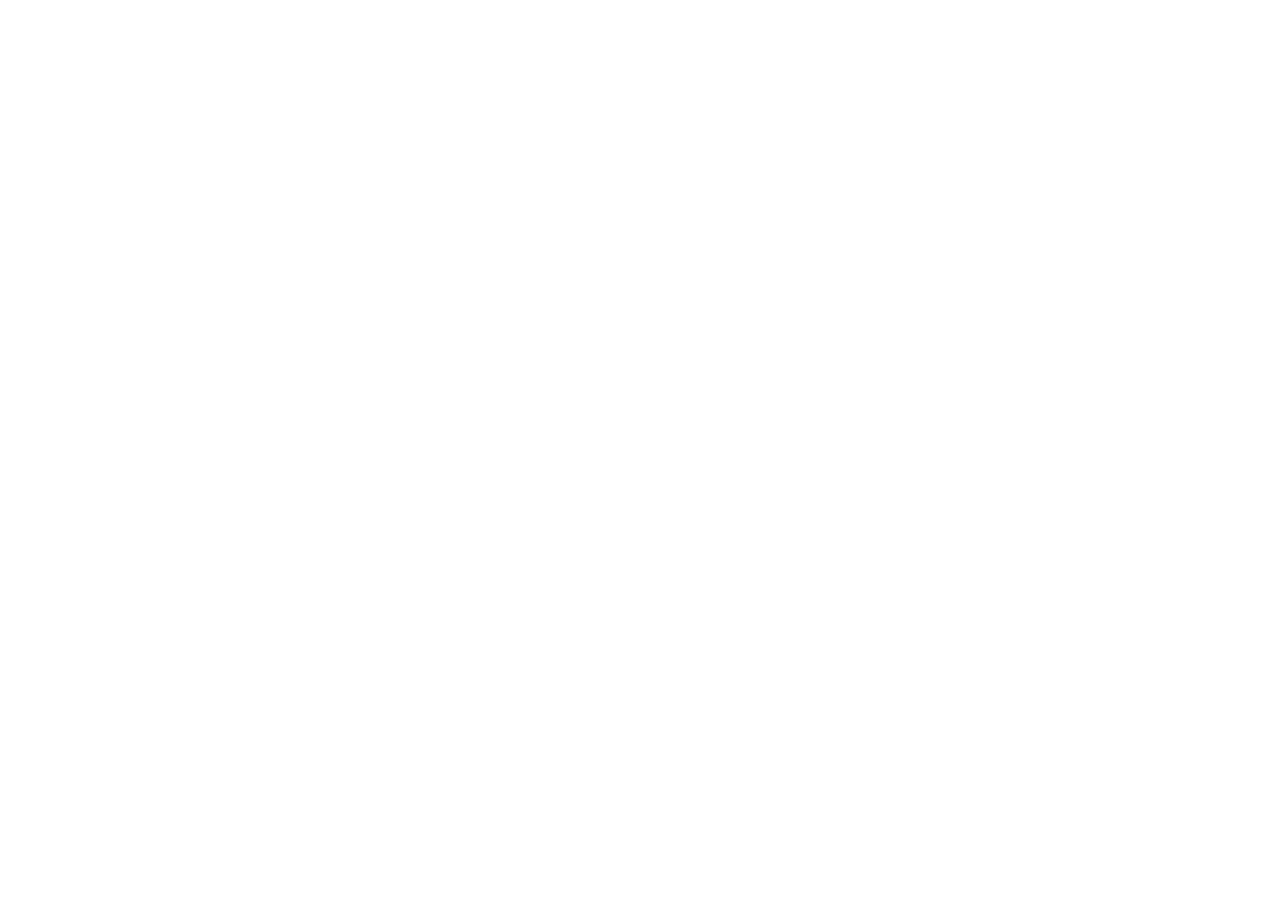
==== index.html @ 5f8550ab "index" ====
<!DOCTYPE html>
<html lang="en">
<head>
    <meta charset="UTF-8">
    <meta name="viewport" content="width=device-width, initial-scale=1.0">
    <title>Document</title>
</head>
<body>
    
</body>
</html>
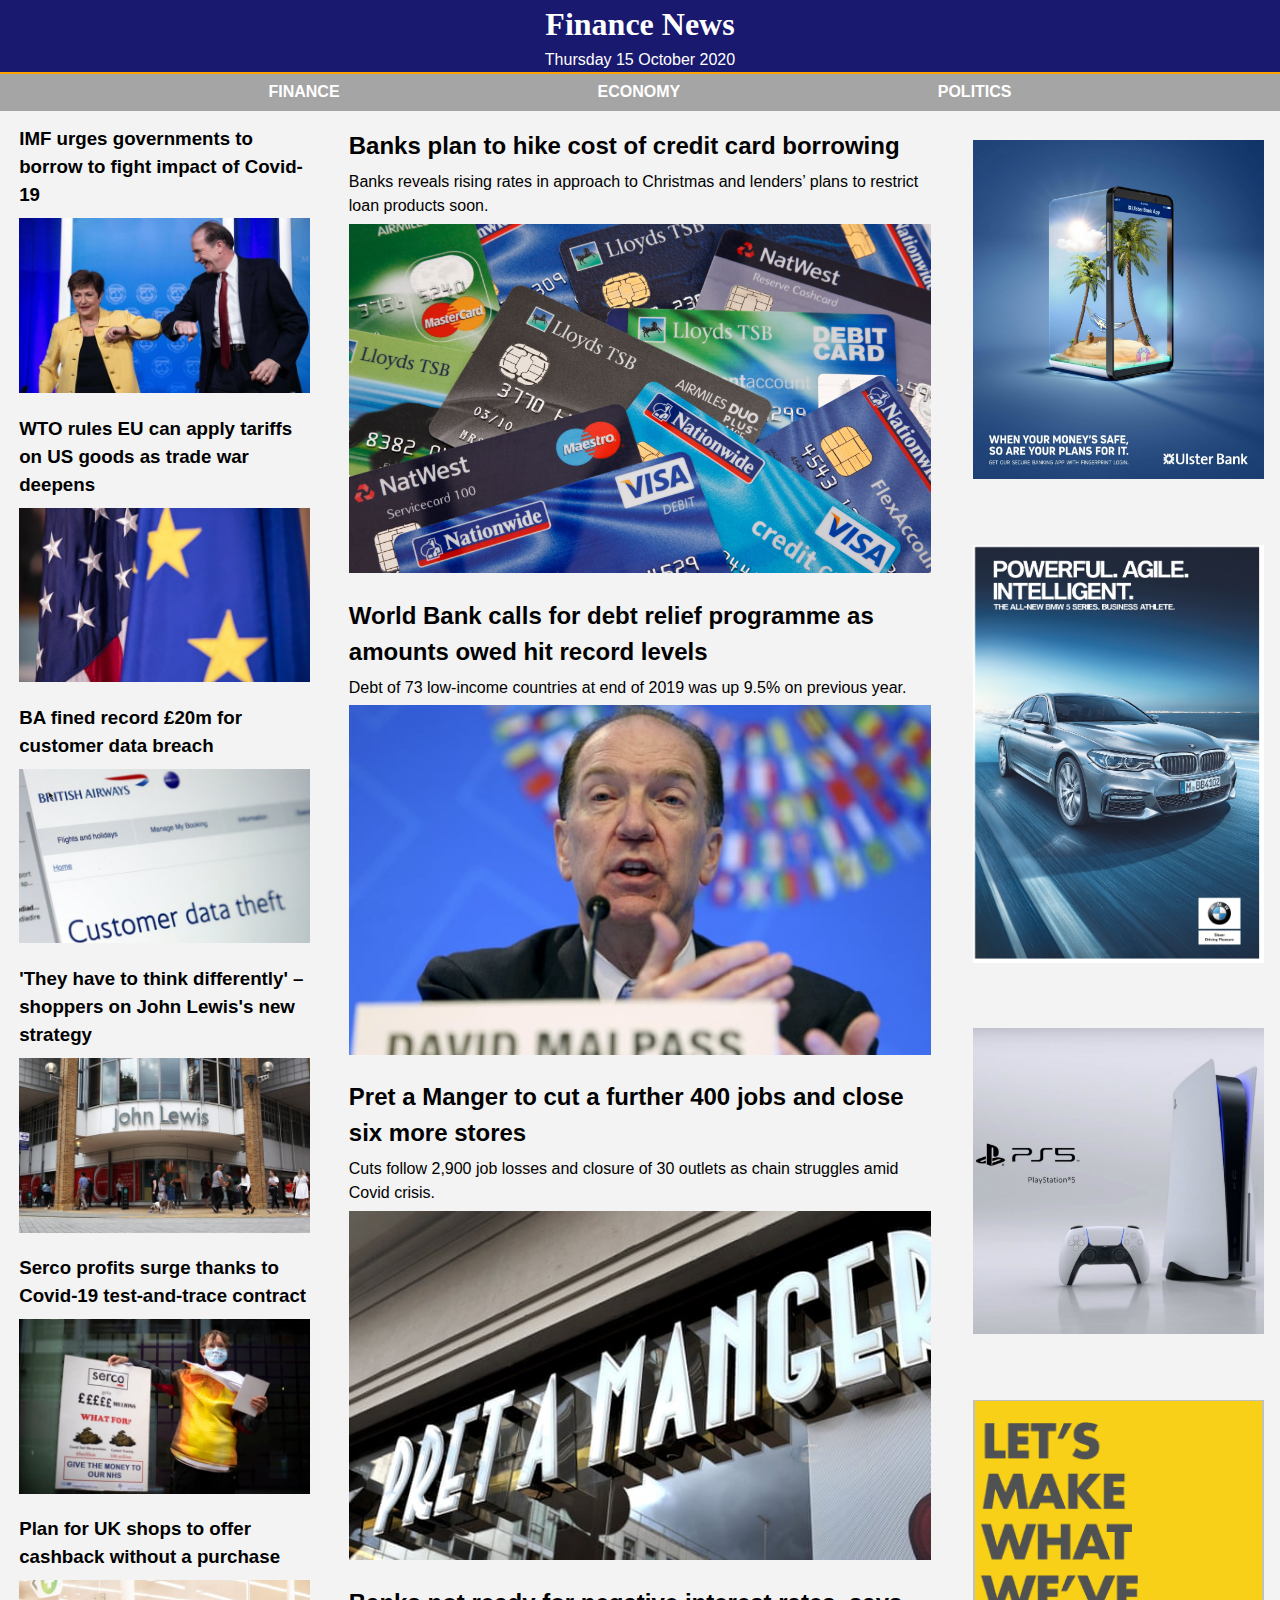
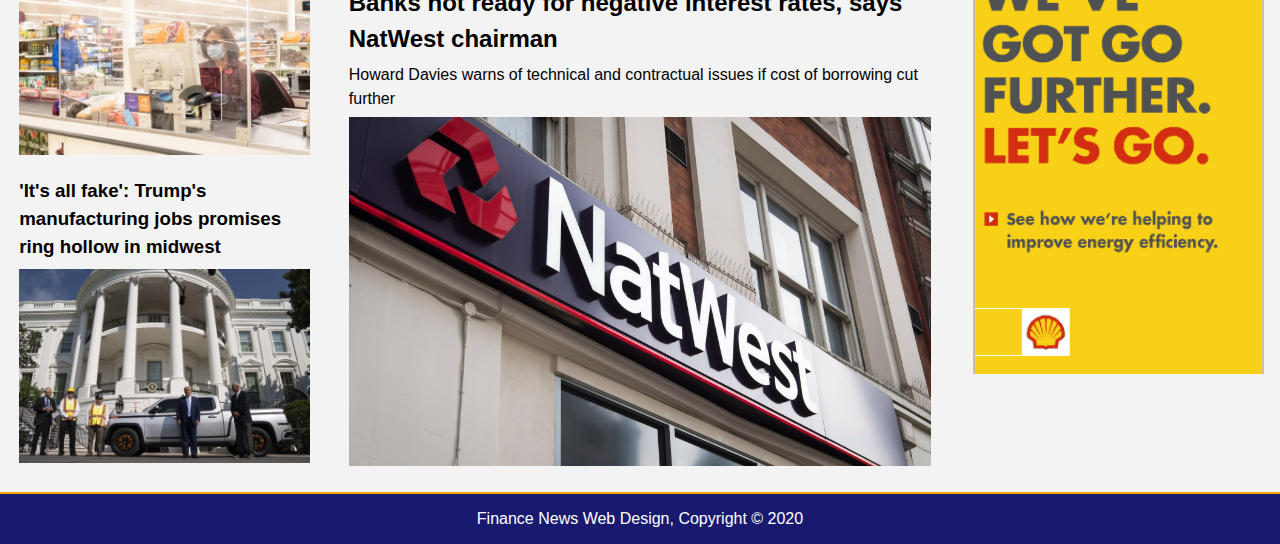
==== commit dabc45d8: "first commit" ====
--- a/index.html
+++ b/index.html
@@ -1,11 +1,121 @@
 <!DOCTYPE html>
 <html lang="en">
-<head>
-    <meta charset="UTF-8">
-    <meta name="viewport" content="width=device-width, initial-scale=1.0">
-    <title>Document</title>
-</head>
-<body>
-    
-</body>
+    <head>
+        <meta charset="UTF-8">
+        <meta name="viewport" content="width=device-width, initial-scale=1.0">
+        <title>Finance News</title>
+        <link rel= "stylesheet" type="text/css" href="css/normalize.css">
+        <link rel= "stylesheet" type="text/css" href="css/style.css">
+    </head>
+    <body>        
+        <header>     
+            <h1>
+                <a class="head" href="#">Finance News
+                </a>
+            </h1>
+                <p>Thursday 15 October 2020                
+                </p>
+        </header>        
+        <nav> <!-- menu -->
+            <ul> 
+                <li>
+                    <a href="">Finance                    
+                    </a>
+                </li>
+                <li>
+                    <a href="">Economy                        
+                    </a>
+                </li>
+                <li><a href="">Politics                    
+                    </a>
+                </li>                        
+            </ul>
+        </nav>       
+        <section> <!-- main area -->
+            <div id="showcase">
+                <div class="main-news">
+                    <h2>
+                        <a href="">Banks plan to hike cost of credit card borrowing                            
+                        </a>
+                    </h2>
+                        <p>Banks reveals rising rates in approach to Christmas and lenders’ plans to restrict loan products soon.
+                       </p>
+                        <figure>
+                            <img src="img/5616.jpg" alt="Various credit cards">
+                        </figure>
+                    <h2>
+                        <a href="">World Bank calls for debt relief programme as amounts owed hit record levels                            
+                        </a>
+                    </h2>
+                        <p>Debt of 73 low-income countries at end of 2019 was up 9.5% on previous year.
+                        </p>
+                        <figure>
+                            <img src="img/4785.jpg" alt="The World Bank President">
+                        </figure>
+                    <h2>
+                        <a href="">Pret a Manger to cut a further 400 jobs and close six more stores
+                        </a>
+                    </h2>
+                        <p>Cuts follow 2,900 job losses and closure of 30 outlets as chain struggles amid Covid crisis.                            
+                        </p>
+                        <figure>
+                            <img src="img/2986.jpg" alt="A Pret a Manager top sign">
+                        </figure>
+                    <h2>
+                        <a href="">Banks not ready for negative interest rates, says NatWest chairman                            
+                        </a>
+                    </h2>
+                        <p>
+                            Howard Davies warns of technical and contractual issues if cost of borrowing cut further
+                        </p>
+                        <figure>
+                            <img src="img/3500.jpg" alt="Bank">
+                        </figure>
+                </div>
+                <div class="secondary-news">
+                    <h3><a href="">IMF urges governments to borrow to fight impact of Covid-19</a></h3>
+                    <figure><img src="img/4725.jpg" alt="The IMF managing director, Kristalina Georgieva, and World Bank president, David Malpass, at a joint press briefing in Washington"></figure>
+                    <h3><a href="">WTO rules EU can apply tariffs on US goods as trade war deepens</a></h3>
+                    <figure>
+                        <img src="img/6000.jpg" alt="USA and EU flags">
+                    </figure>
+                    <h3><a href="">BA fined record £20m for customer data breach</a></h3>
+                    <figure>
+                        <img src="img/3070.jpg" alt="The email sent to BA customers after data breach in 2018">
+                    </figure>
+                    <h3><a href="">'They have to think differently' – shoppers on John Lewis's new strategy</a></h3>
+                    <figure>
+                        <img src="img/4896.jpg" alt="Customers outside the John Lewis store in Kingston">
+                    </figure>
+                    <h3><a href="">Serco profits surge thanks to Covid-19 test-and-trace contract</a></h3>
+                    <figure><img src="img/3501.jpg" alt="Demonstrator at a protest against Serco’s"></figure>
+                    <h3><a href="">Plan for UK shops to offer cashback without a purchase</a></h3>
+                    <figure>
+                        <img src="img/2483.jpg" alt="Supermarket checkout">
+                    </figure>
+                    <h3><a href="">'It's all fake': Trump's manufacturing jobs promises ring hollow in midwest</a></h3>
+                    <figure>
+                        <img src="img/5614.jpg" alt="Donald Trump poses with the Lordstown Motors CEO, Steve Burns, and workers at the White House last month.">
+                    </figure>
+                    </div>
+                <div class="ads">
+                    <figure>
+                        <a href=""><img src="img/ad01.png" alt="bank advertising"></a>
+                    </figure>
+                    <figure>
+                        <a href=""><img src="img/ad02.jpg" alt="car advertising"></a>
+                    </figure>
+                    <figure>
+                        <a href=""><img src="img/ad03.jpg" alt="ps5 advertising"></a>
+                    </figure>
+                    <figure>
+                        <a href=""><img src="img/ad04.png" alt="shell advertising"></a>
+                    </figure>
+                </div>
+            </div>
+        </section>
+        <footer>
+            <p>Finance News Web Design, Copyright &copy; 2020</p>
+        </footer>
+    </body>
 </html>--- a/css/style.css
+++ b/css/style.css
@@ -0,0 +1,123 @@
+@media (min-width:480px){
+    #showcase {
+        display: flex;
+        align-items: flex-start;
+        }
+    }
+@media (min-width:768) {
+
+}    
+    
+@media (max-width:480px){
+    nav {
+        display: none;        
+    }
+    h2 {
+        line-height: 100%;
+    }
+    p {
+        line-height: 120%;
+    }
+}
+body {
+    background-color: rgb(243, 243, 243);
+    font-family: 'Gill Sans', 'Gill Sans MT', Calibri, 'Trebuchet MS', sans-serif ;
+    line-height: 1.5;
+    margin: 0;    
+}
+header{ /* topbar */
+    background-color: midnightblue;
+    color: white;
+    text-align: center    
+}
+h1 {
+    font-family: Cambria, Cochin, Georgia, Times, 'Times New Roman', serif;
+    margin: 0;  
+}
+.head { /* logo color */
+    color: white;    
+}
+.head:hover { /* mouse over logo link */
+    color: white
+}
+header p { /* date */
+    margin: 0;    
+}
+/* menu */
+    ul { 
+        font-weight: bold;
+        text-transform: uppercase;
+        text-decoration: none;  
+        text-align: center; 
+        padding: 0px;
+        margin: 0;        
+    }
+    li { 
+        display: inline;      
+    }
+    nav {
+        background-color:rgb(165, 165, 165);   
+        border-top: orange solid 2px;
+        padding: 0.5%;     
+        }
+    nav a {
+        color: white;
+        text-decoration: none;    
+        padding: 0 10%;
+}
+/* main content */
+    #showcase div{
+        padding: 0% 1.5% 1.5% 1.5%;
+    }
+    h2 { /* main news title */
+        margin: 3% 0% 0% 0%;
+    }
+    a {
+        color: black;
+        text-decoration: none;
+    }
+    a:hover { /* mouse over link */
+        color: orange;
+    }
+    a:active { /* click link */
+        color:  rgb(0, 0, 156);
+    }
+    p {
+        margin: 1% 0%;
+    }
+    h3 { /* secondary news title */
+        margin: 5% 0% 3% 0%;
+    }
+    .main-news {
+        flex: 2;
+        order: 2;    
+    }
+    img {
+        width: 100%;   
+    }
+    .secondary-news {
+        flex: 1;
+        order: 1;
+    }
+    .ads {
+        flex: 1;
+        order: 3;
+        padding: 0px;   
+    }
+    .ads img {
+        padding: 10% 1%;
+    }
+    figure {
+        padding: 0px;
+        margin: 0px;
+    }
+footer {
+    background-color: midnightblue;
+    border-top: orange solid 2px;
+    color: white;
+    text-align: center;      
+}
+footer p {
+    margin: 0px;
+    padding: 1% 0%;    
+}